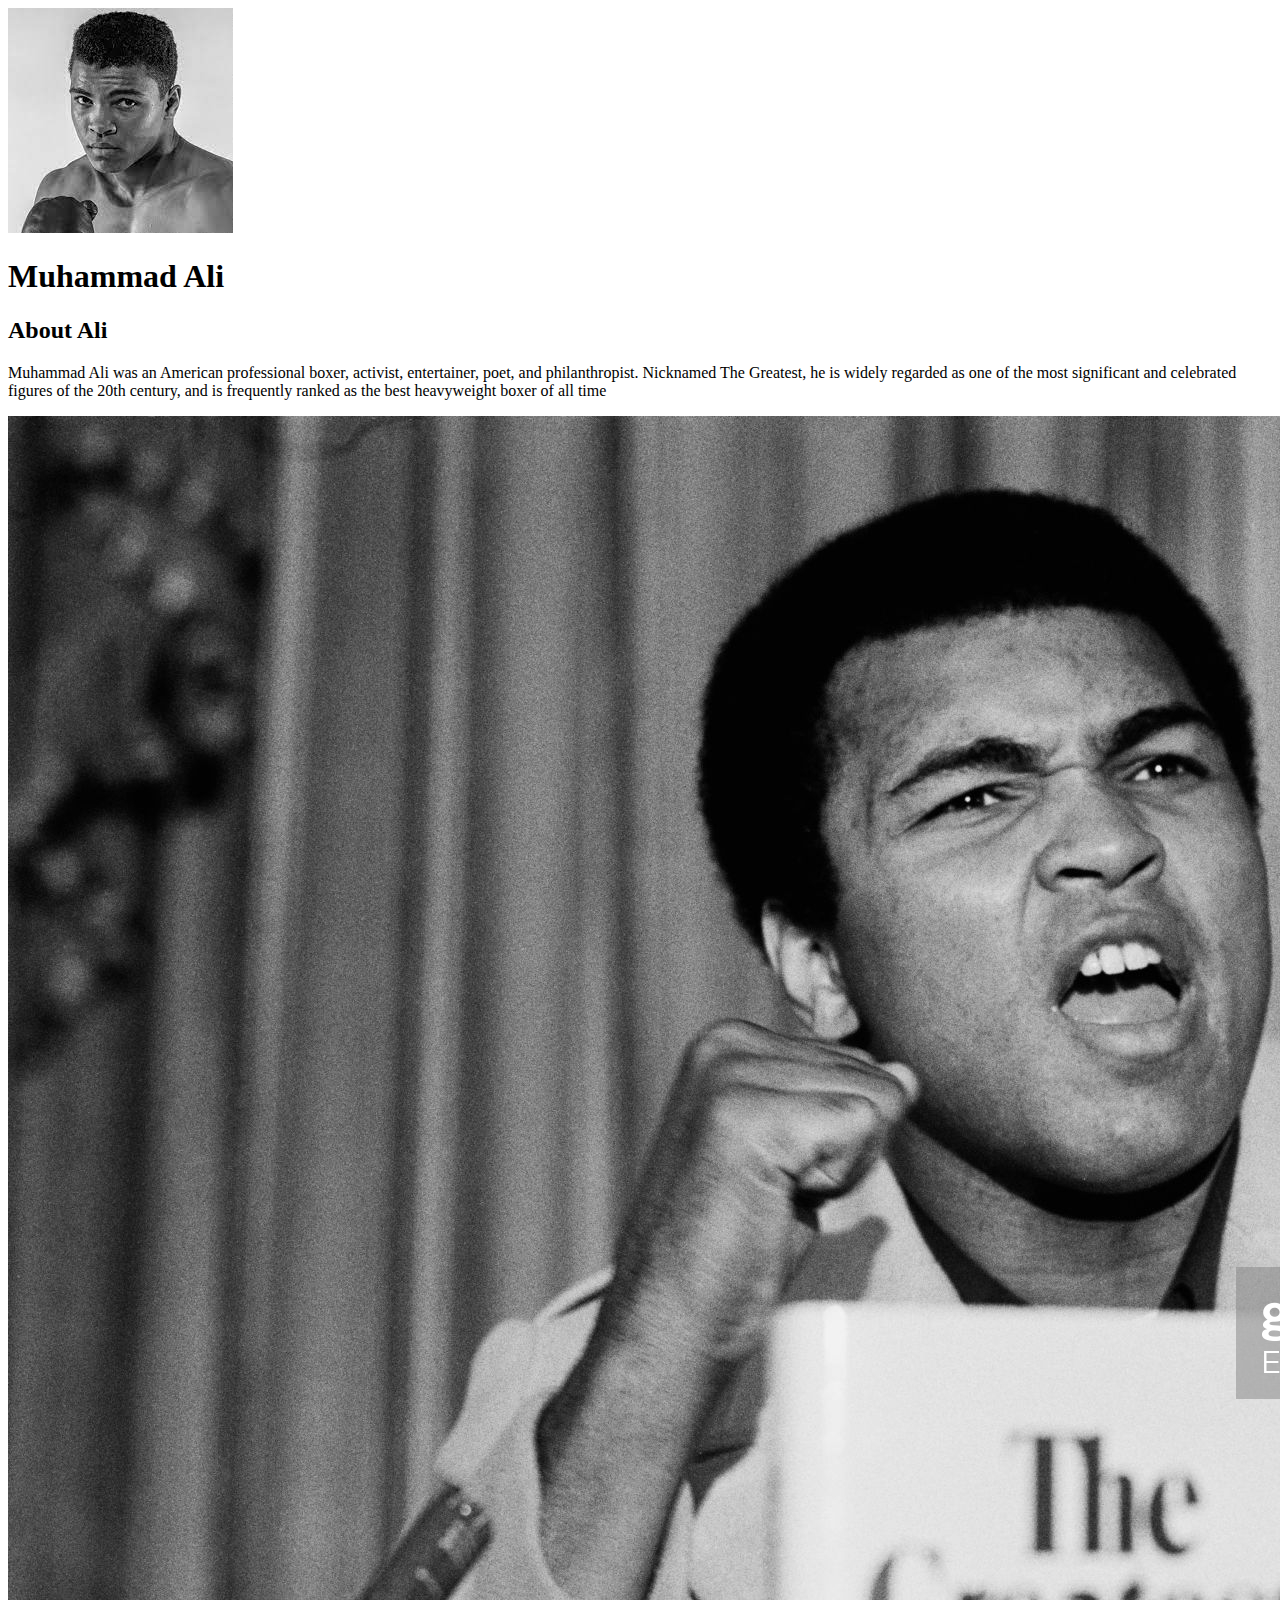
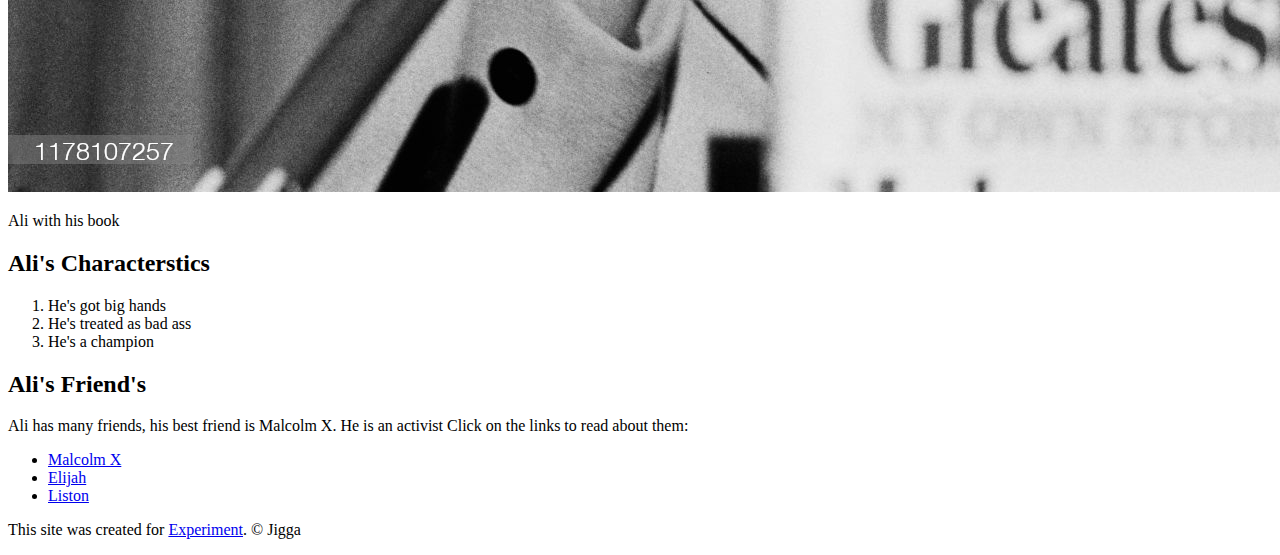
==== index.html @ 6573bd60 "Added index.html" ====
<!DOCTYPE html>
<html lang="en">
<head>
    <meta charset="UTF-8">
    <meta http-equiv="X-UA-Compatible" content="IE=edge">
    <meta name="viewport" content="width=device-width, initial-scale=1.0">
    <title>Muhammad Ali</title>
    <link rel="icon" href="img/ali2.jfif">
</head>
<body>

    <header>
        <img src="img/ali2.jfif" alt="muhammad ali">
    </header>
    
    <main>
        <h1>Muhammad Ali</h1>
        <h2>About Ali</h2>
        <p>Muhammad Ali was an American professional boxer, activist, entertainer, poet, and philanthropist. 
            Nicknamed The Greatest, he is widely regarded as one of the most significant 
            and celebrated figures of the 20th century, and is frequently ranked as 
            the best heavyweight boxer of all time </p>
        <img src="img/ali.jpg" alt="ali">
        <p>Ali with his book</p>
        <h2>Ali's Characterstics</h2>
        <ol>
            <li>He's got big hands</li>
            <li>He's treated as bad ass</li>
            <li>He's a champion</li>
        </ol>

        <h2>Ali's Friend's</h2>
        <p>Ali has many friends, his best friend is Malcolm X. He is an 
            activist Click on the links to read about them:</p>
        <ul>
            <li><a href="https://en.wikipedia.org/wiki/Malcolm_X" target="_blank">Malcolm X</a></li>
            <li><a href="https://en.wikipedia.org/wiki/Malcolm_X" target="_blank">Elijah</a></li>
            <li><a href="https://en.wikipedia.org/wiki/Malcolm_X" target="_blank">Liston</a></li>
        </ul>
        
    </main>

    <footer>
        <p>This site was created for <a href="instagram.com/teddytamrat">Experiment</a>.
             &copy; Jigga</p>
    </footer>
    
</body>
</html>
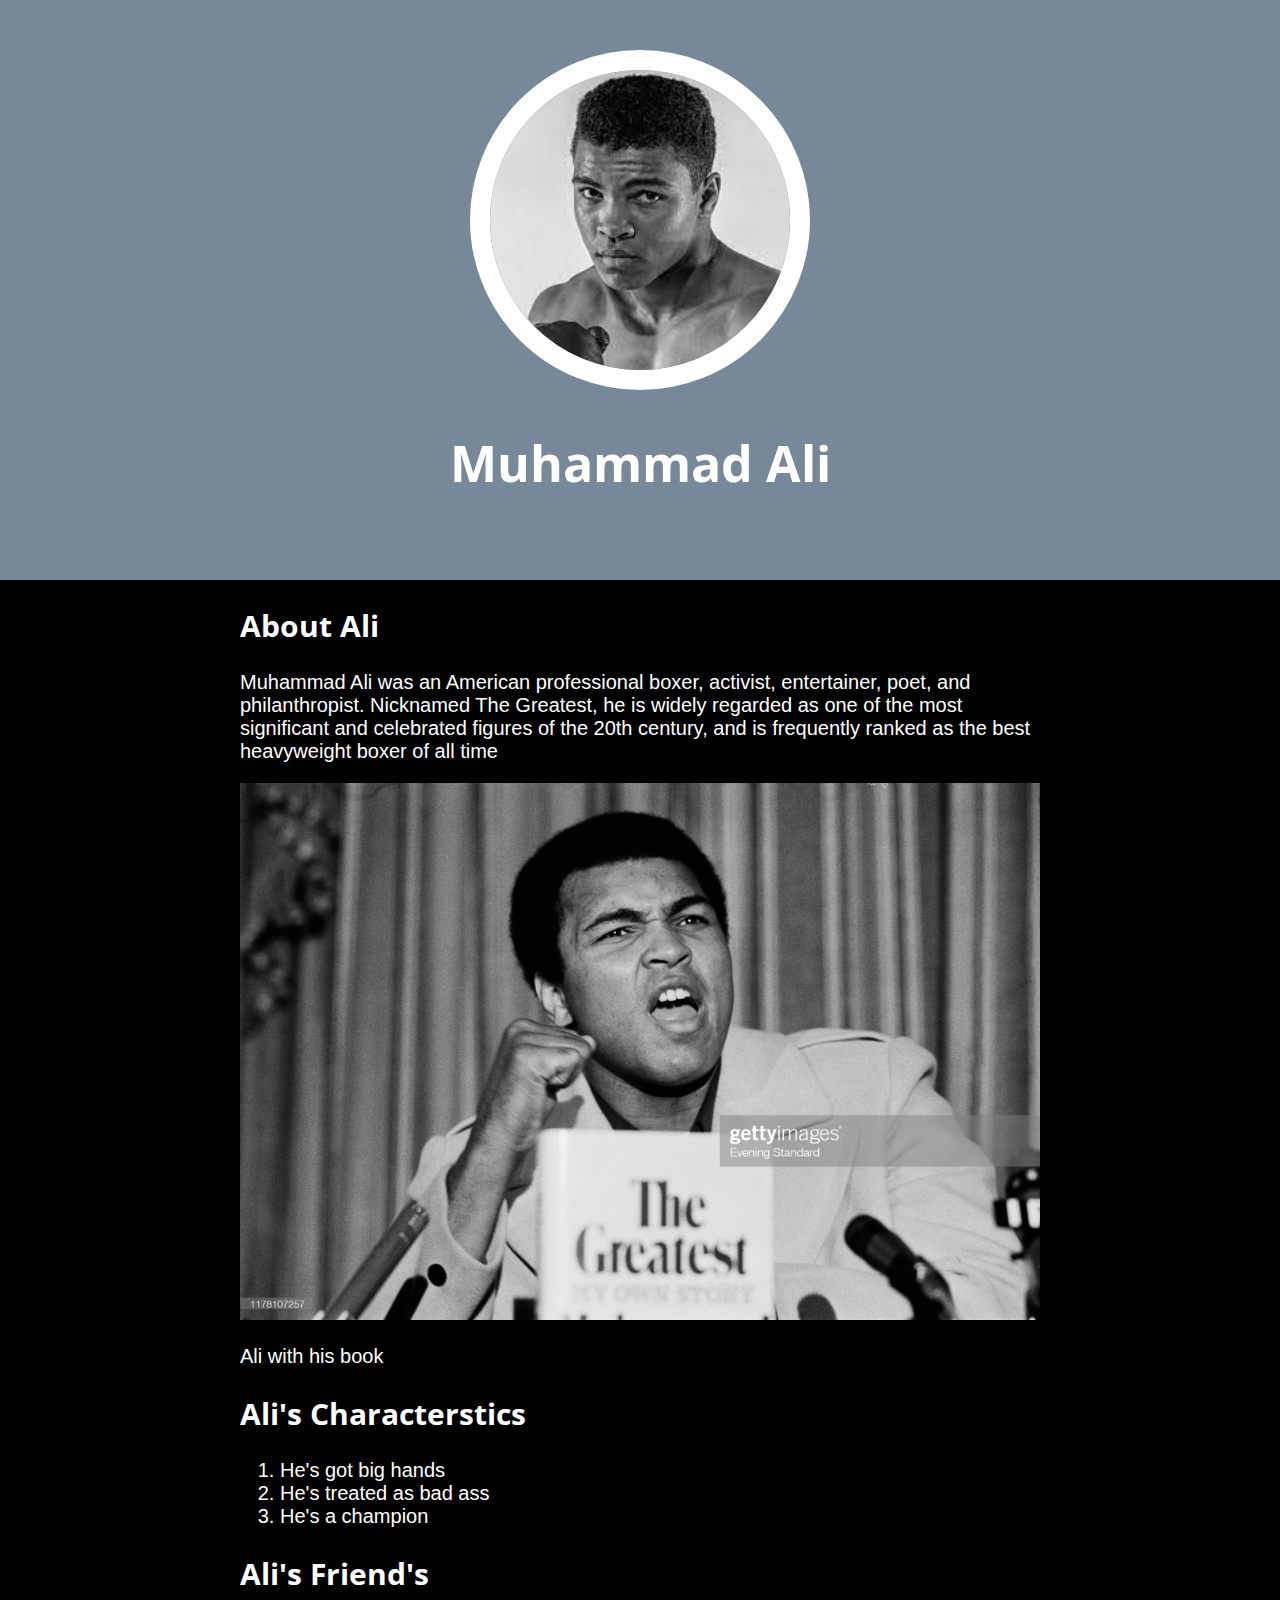
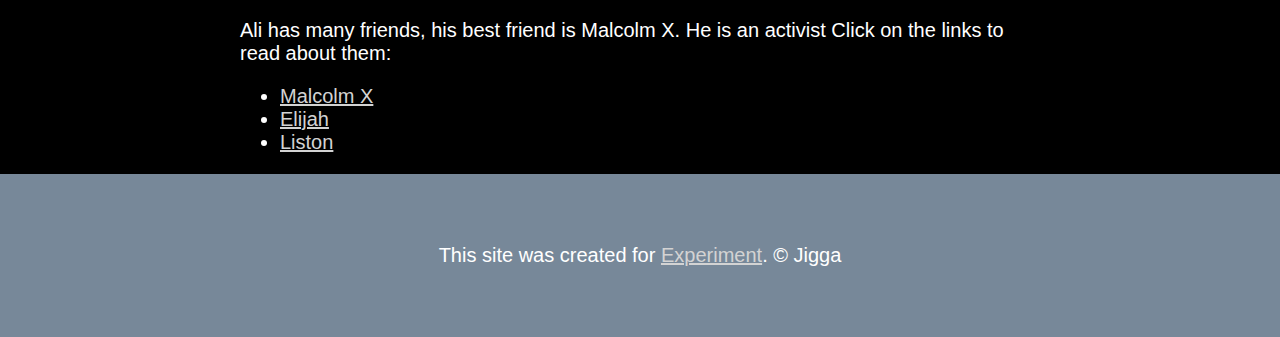
==== commit 49ae1810: "Final" ====
--- a/index.html
+++ b/index.html
@@ -5,16 +5,19 @@
     <meta http-equiv="X-UA-Compatible" content="IE=edge">
     <meta name="viewport" content="width=device-width, initial-scale=1.0">
     <title>Muhammad Ali</title>
+    <link href="https://fonts.googleapis.com/css2?family=Open+Sans&display=swap" rel="stylesheet">
     <link rel="icon" href="img/ali2.jfif">
+    <link rel="stylesheet" href="css/hero.css">
 </head>
 <body>
 
     <header>
         <img src="img/ali2.jfif" alt="muhammad ali">
+        <h1>Muhammad Ali</h1>
     </header>
     
     <main>
-        <h1>Muhammad Ali</h1>
+        
         <h2>About Ali</h2>
         <p>Muhammad Ali was an American professional boxer, activist, entertainer, poet, and philanthropist. 
             Nicknamed The Greatest, he is widely regarded as one of the most significant 
--- a/css/hero.css
+++ b/css/hero.css
@@ -0,0 +1,53 @@
+body{
+    margin: 0 ;
+    font-family: Arial, Helvetica, sans-serif;
+    background-color: black;
+    font-size: 20px;
+
+}
+header{
+    background-color: lightslategray;
+    text-align: center;
+    padding-top: 50px;
+    padding-bottom: 50px;
+}
+h1, h2{
+    font-family: 'Open Sans', sans-serif;
+}
+header h1 {
+     color: white;
+     font-size: 50px;
+ }
+header img{
+    border-radius: 170px;
+    width: 300px;
+    border: 20px solid white;
+}
+main{
+    max-width: 800px;
+    margin: 0px auto;
+    padding: 0px 20px;
+    background-color: black;
+}
+main img{
+    max-width: 100%;
+}
+h2{
+    color: white;
+    
+}
+p, ul, ol{
+    color: white;
+}
+a{
+    color: lightgray;
+}
+a:hover{
+    color: white;
+}
+footer{
+    background-color: lightslategray;
+    text-align: center;
+    padding-top: 50px;
+    padding-bottom: 50px;
+}